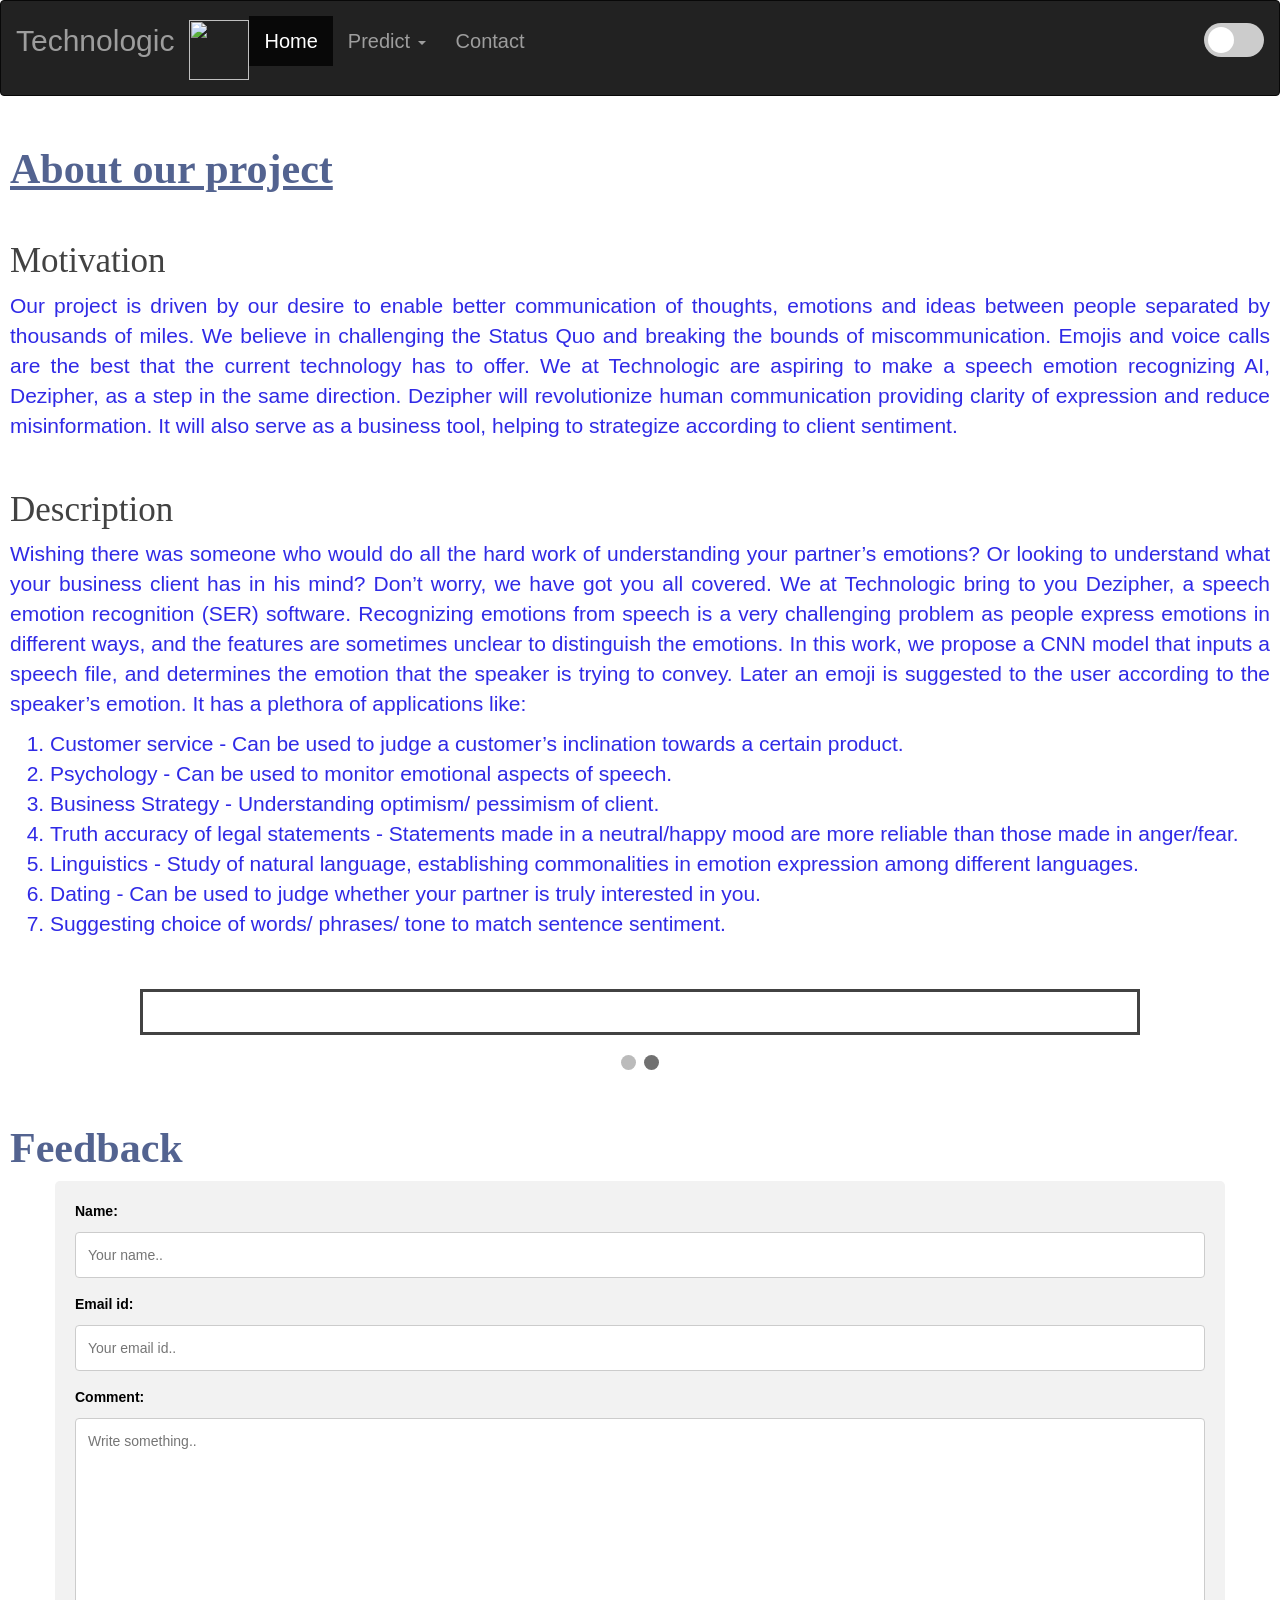
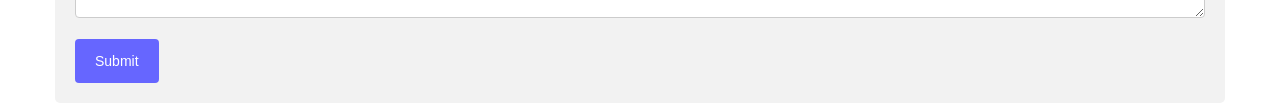
==== webapp/templates/home.html @ 87623f64 "Add files via upload" ====
<!DOCTYPE html>

<html lang="en">
<head>
<link rel="stylesheet" href="https://cdnjs.cloudflare.com/ajax/libs/font-awesome/4.7.0/css/font-awesome.min.css">
<title>Home</title>
  <meta charset="utf-8">
  <meta name="viewport" content="width=device-width, initial-scale=1">
  <link rel="stylesheet" href="https://maxcdn.bootstrapcdn.com/bootstrap/3.4.1/css/bootstrap.min.css">
  <script src="https://ajax.googleapis.com/ajax/libs/jquery/3.5.1/jquery.min.js"></script>
  <script src="https://maxcdn.bootstrapcdn.com/bootstrap/3.4.1/js/bootstrap.min.js"></script>

  <style>
  	:root {
    --primary-color: #302AE6;
    --secondary-color: #536390;
    --font-color: #424242;
    --bg-color: #fff;
    --heading-color: #292922;
		}

	[data-theme="dark"] {
    --primary-color: #9A97F3;
    --secondary-color: #818cab;
    --font-color: #e1e1ff;
    --bg-color: #161625;
    --heading-color: #818cab;
	}

	body {font-family: Arial, Helvetica, sans-serif;}
	* {box-sizing: border-box;}
	body {
    background-color: var(--bg-color);
    color: var(--font-color);
		}

	h1 {
    		color: var(--secondary-color);}

	p , ol {
    color: var(--primary-color);
		}
	#navbar {
		color: var(--primary-color);
	}

	input[type=text], select, textarea {
	  width: 100%;
	  padding: 12px;
	  border: 1px solid #ccc;
	  border-radius: 4px;
	  box-sizing: border-box;
	  margin-top: 6px;
	  margin-bottom: 16px;
	  resize: vertical;
	}

	input[type=submit] {
	  background-color: #6666FF;
	  color: white;
	  padding: 12px 20px;
	  border: none;
	  border-radius: 4px;
	  cursor: pointer;
	}

	input[type=submit]:hover {
	  background-color: #6699FF ;
	}

	.container {
	  border-radius: 5px;
	  background-color: #f2f2f2;
	  padding: 20px;
	}
	.theme-switch-wrapper {
  display: flex;
  align-items: center;

  em {
    margin-left: 10px;
    font-size: 1rem;
  }
}
.theme-switch {
  display: inline-block;
  height: 34px;
  position: relative;
  width: 60px;
}

.theme-switch input {
  display:none;
}

.slider {
  background-color: #ccc;
  bottom: 0;
  cursor: pointer;
  left: 0;
  position: absolute;
  right: 0;
  top: 0;
  transition: .4s;
}

.slider:before {
  background-color: #fff;
  bottom: 4px;
  content: "";
  height: 26px;
  left: 4px;
  position: absolute;
  transition: .4s;
  width: 26px;
}

input:checked + .slider {
  background-color: #66bb6a;
}

input:checked + .slider:before {
  transform: translateX(26px);
}

.slider.round {
  border-radius: 34px;
}

.slider.round:before {
  border-radius: 50%;
}
* {box-sizing: border-box}
body {font-family: Verdana, sans-serif; margin:0}
.mySlides {display: none}
img {vertical-align: middle;}

* {box-sizing: border-box;}
body {font-family: Verdana, sans-serif;}
.mySlides {display: none;}
img {vertical-align: middle;}

/* Slideshow container */
.slideshow-container {
  max-width: 1000px;
  position: relative;
  margin: auto;
}

/* Caption text */
.text {
  color: #f2f2f2;
  font-size: 15px;
  padding: 8px 12px;
  position: absolute;
  bottom: 8px;
  width: 100%;
  text-align: center;
}

/* Number text (1/3 etc) */

/* The dots/bullets/indicators */
.dot {
  height: 15px;
  width: 15px;
  margin: 0 2px;
  background-color: #bbb;
  border-radius: 50%;
  display: inline-block;
  transition: background-color 0.6s ease;
}

.active {
  background-color: #717171;
}

/* Fading animation */
.fade {
  -webkit-animation-name: fade;
  -webkit-animation-duration: 1s;
  animation-name: fade;
  animation-duration: 6s;
}

@-webkit-keyframes fade {
  from {opacity: .4} 
  to {opacity: 1}
}

@keyframes fade {
  from {opacity: .4} 
  to {opacity: 1}
}

/* On smaller screens, decrease text size */
@media only screen and (max-width: 300px) {
  .text {font-size: 11px}
}
  </style>
</head>
<body>

<nav class="navbar navbar-inverse" style = "min-height: 65px ; padding:15px 0 ">
  <div class="container-fluid" id = "navbar">
    <div class="navbar-header">
      <button type="button" class="navbar-toggle" data-toggle="collapse" data-target="#myNavbar">
        <span class="icon-bar"></span>
        <span class="icon-bar"></span>
        <span class="icon-bar"></span>                        
      </button>
      <img src = "/static/logo.png" style = "width : 60px ; height : 60px ; margin-top: 4px"></img>
      <a class="navbar-brand" href="#" style = "font-size: 30px"> Technologic
      </a>

    </div>
    <div class="collapse navbar-collapse" id="myNavbar">
      <ul class="nav navbar-nav">
        <li class="active"><a href="home" style = "font-size: 20px">Home</a></li>
        <li class="dropdown">
          <a class="dropdown-toggle" data-toggle="dropdown" href="#" style = "font-size: 20px">Predict <span class="caret"></span></a>
          <ul class="dropdown-menu">
            <li><a href="audio">Record</a></li>
            <li><a href="upload">Upload</a></li>
          </ul>
        </li>
        <li><a href="contacts" style = "font-size: 20px">Contact</a></li>
      </ul>
      <div class="nav navbar-nav navbar-right" style = "padding-top :7px">
      <div class="theme-switch-wrapper" align-content="flex-end">
    <label class="theme-switch" for="checkbox" >
        <input type="checkbox" id="checkbox"  />
        <div class="slider round" ></div>
  </label>
</div>
</div>

    </div>
  </div>
</nav>
 <div class = "About" style = "padding: 0px 10px; text-align: justify;">
	<h1 style = "font-size: 300%; font-family: Agency FB; font-weight: bold; margin-top: 50px;"><u> About our project </u></h1>
	<h2 style = "font-size: 250%; font-family: BatangChe; margin-top: 50px;"> Motivation </h2>
	<p style = "font-size: 150%;">Our project is driven by our desire to enable better communication of thoughts, emotions and ideas between people separated by thousands of miles. We believe in challenging the Status Quo and breaking the bounds of miscommunication. Emojis and voice calls are the best that the current technology has to offer. We at Technologic are aspiring to make a speech emotion recognizing AI, Dezipher, as a step in the same direction. Dezipher will revolutionize human communication providing clarity of expression and reduce misinformation. It will also serve as a business tool, helping to strategize according to client sentiment. </p>

	<h2 style = "font-size: 250%; font-family: BatangChe; margin-top: 50px;">Description</h2>
	<p style = "font-size: 150%;">
	Wishing there was someone who would do all the hard work of understanding your partner’s emotions? Or looking to understand what your business client has in his mind? Don’t worry, we have got you all covered. We at Technologic bring to you Dezipher, a speech emotion recognition (SER) software. Recognizing emotions from speech is a very challenging problem as people express emotions in different ways, and the features are sometimes unclear to distinguish the emotions. In this work, we propose a CNN model that inputs a speech file, and determines the emotion that the speaker is trying to convey. Later an emoji is suggested to the user according to the speaker’s emotion. It has a plethora of applications like:</p>
	<ol style = "font-size: 150%;">
		<li>Customer service - Can be used to judge a customer’s inclination towards a certain product.</li>
		<li>Psychology - Can be used to monitor emotional aspects of speech.</li>
		<li>Business Strategy - Understanding optimism/ pessimism of client.</li>
		<li>Truth accuracy of legal statements - Statements made in a neutral/happy mood are more reliable than those made in anger/fear.</li>
		<li>Linguistics - Study of natural language, establishing commonalities in emotion expression among different languages.</li>
		<li>Dating - Can be used to judge whether your partner is truly interested in you.</li>
		<li>Suggesting choice of words/ phrases/ tone to match sentence sentiment.</li>
	</ol>
</div>
<div class="slideshow-container" style = "margin-top: 50px ; border-style: solid ; padding: 10px">

<div class="mySlides fade">
  <img src="/static/meeting_photo2.png" style="width:100%">
  <div class="text">CNN</div>
</div>

<div class="mySlides fade">
  <img src="/static/meeting_photo1.png" style="width:100%">
  <div class="text">WebApp</div>
</div>

</div>
<br>

<div style="text-align:center">
  <span class="dot"></span> 
  <span class="dot"></span> </div>


<div class = "Feedback" style = "padding: 0px 10px; text-align: justify;">
	<h1 style = "font-size: 300%; font-family: Agency FB; font-weight: bold; margin-top: 50px;"> Feedback </h1>
	<div class="container" style ="color: black">
	  <form >
	    <label for="name">Name:</label>
	    <input type="text" id="name" name="name" placeholder="Your name..">

	    <label for="email">Email id:</label>
	    <input type="text" id="email" name="email" placeholder="Your email id..">

	    <label for="comment">Comment:</label>
	    <textarea id="comment" name="comment" placeholder="Write something.." style="height:200px"></textarea>

	    <input type="submit" value="Submit">
	  </form>
	</div>
</div>

</body>
<script type="text/javascript">const toggleSwitch = document.querySelector('.theme-switch input[type="checkbox"]');
const currentTheme = localStorage.getItem('theme');

if (currentTheme) {
    document.documentElement.setAttribute('data-theme', currentTheme);
  
    if (currentTheme === 'dark') {
        toggleSwitch.checked = true;
    }
}

function switchTheme(e) {
    if (e.target.checked) {
        document.documentElement.setAttribute('data-theme', 'dark');
        localStorage.setItem('theme', 'dark');
    }
    else {        document.documentElement.setAttribute('data-theme', 'light');
          localStorage.setItem('theme', 'light');
    }    
}

toggleSwitch.addEventListener('change', switchTheme, false);

var slideIndex = 1;
showSlides();

function showSlides() {
  var i;
  var slides = document.getElementsByClassName("mySlides");
  var dots = document.getElementsByClassName("dot");
  for (i = 0; i < slides.length; i++) {
    slides[i].style.display = "none";  
  }
  slideIndex++;
  if (slideIndex > slides.length) {slideIndex = 1}    
  for (i = 0; i < dots.length; i++) {
    dots[i].className = dots[i].className.replace(" active", "");
  }
  slides[slideIndex-1].style.display = "block";  
  dots[slideIndex-1].className += " active";
  setTimeout(showSlides, 6000); 
}


</script>
</html>
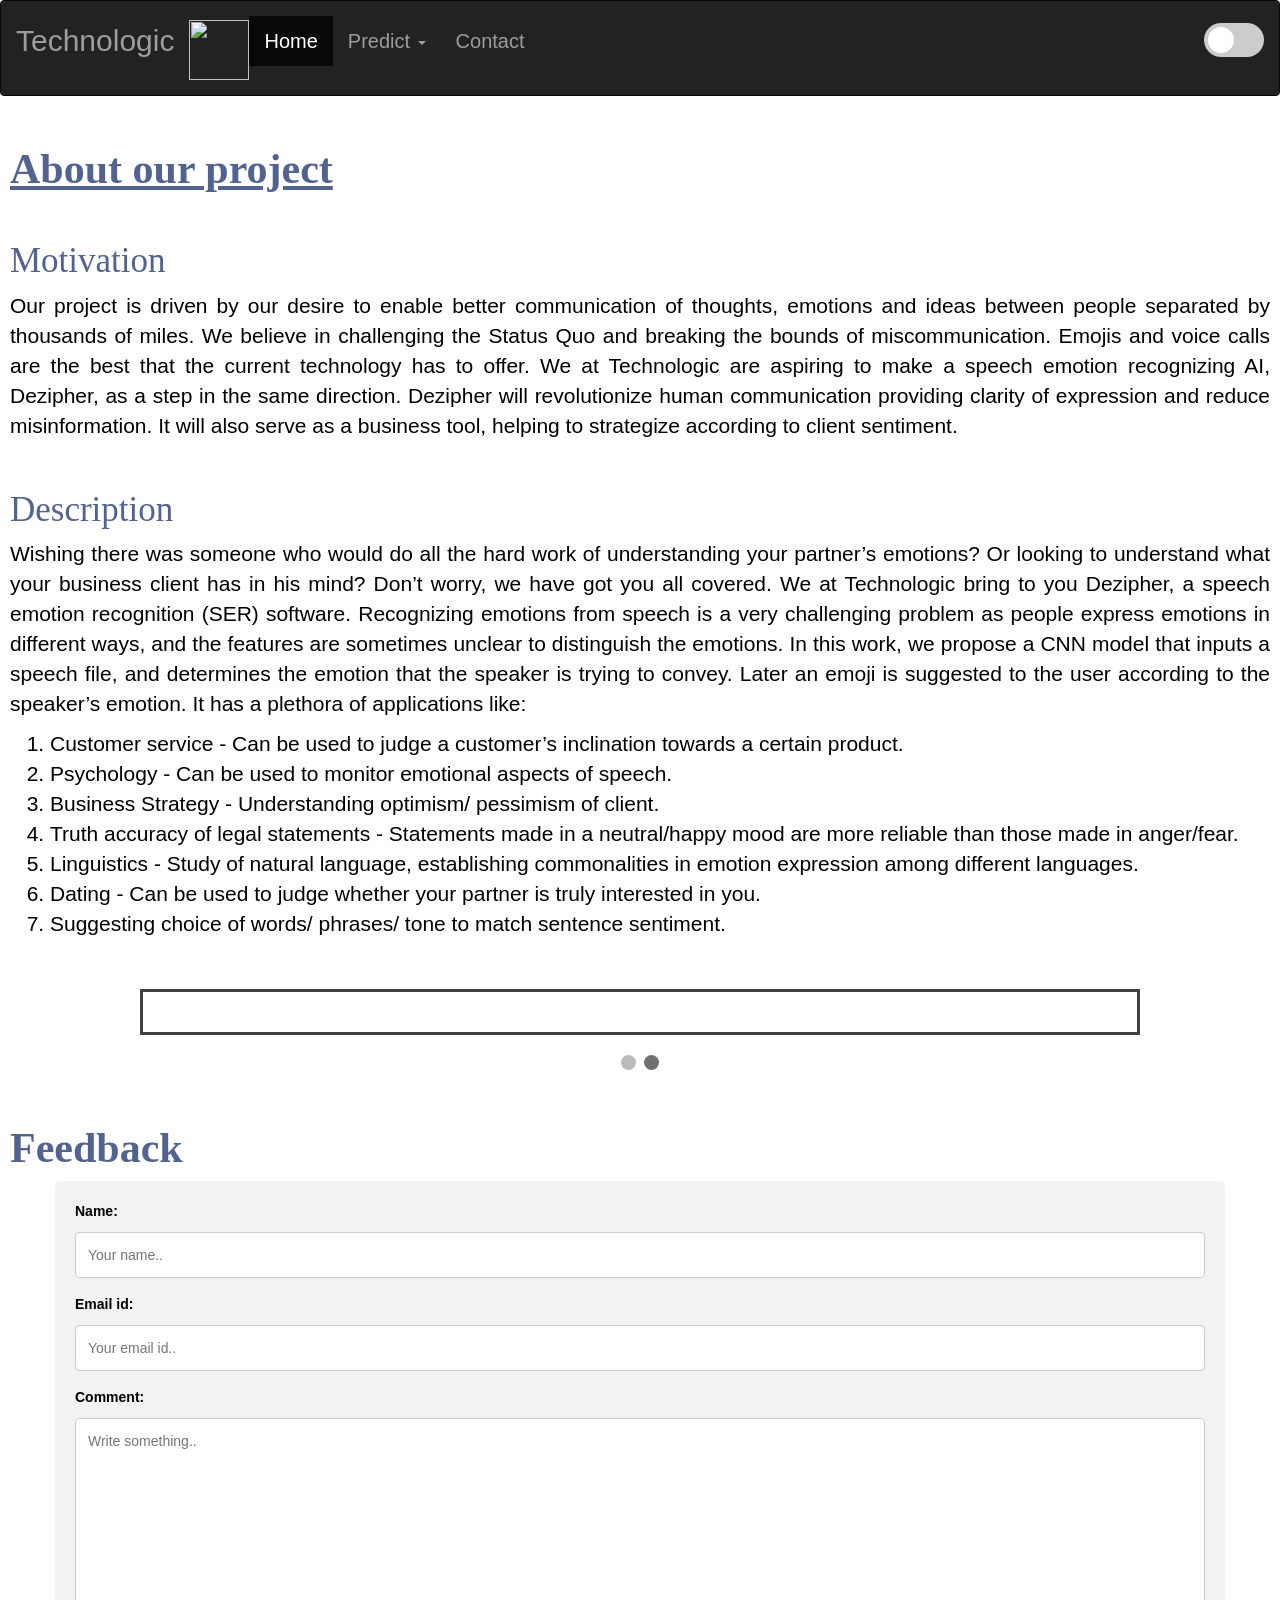
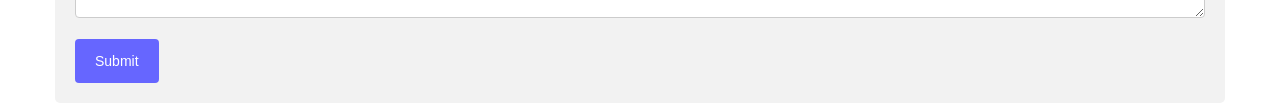
==== commit 278eca31: "Update home.html" ====
--- a/webapp/templates/home.html
+++ b/webapp/templates/home.html
@@ -1,46 +1,66 @@
-
 <!DOCTYPE html>
 
 <html lang="en">
 <head>
 <link rel="stylesheet" href="https://cdnjs.cloudflare.com/ajax/libs/font-awesome/4.7.0/css/font-awesome.min.css">
 <title>Home</title>
-  <meta charset="utf-8">
-  <meta name="viewport" content="width=device-width, initial-scale=1">
-  <link rel="stylesheet" href="https://maxcdn.bootstrapcdn.com/bootstrap/3.4.1/css/bootstrap.min.css">
-  <script src="https://ajax.googleapis.com/ajax/libs/jquery/3.5.1/jquery.min.js"></script>
-  <script src="https://maxcdn.bootstrapcdn.com/bootstrap/3.4.1/js/bootstrap.min.js"></script>
-
-  <style>
+<meta charset="utf-8">
+<meta name="viewport" content="width=device-width, initial-scale=1">
+<link rel="stylesheet" href="https://maxcdn.bootstrapcdn.com/bootstrap/3.4.1/css/bootstrap.min.css">
+<script src="https://ajax.googleapis.com/ajax/libs/jquery/3.5.1/jquery.min.js"></script>
+<script src="https://maxcdn.bootstrapcdn.com/bootstrap/3.4.1/js/bootstrap.min.js"></script>
+
+<style>
   	:root {
-    --primary-color: #302AE6;
+    --primary-color: #000000;
     --secondary-color: #536390;
     --font-color: #424242;
     --bg-color: #fff;
     --heading-color: #292922;
-		}
+	}
 
 	[data-theme="dark"] {
-    --primary-color: #9A97F3;
+    --primary-color: #C8C8C8;
     --secondary-color: #818cab;
     --font-color: #e1e1ff;
     --bg-color: #161625;
     --heading-color: #818cab;
 	}
 
-	body {font-family: Arial, Helvetica, sans-serif;}
+	body {
+		font-family: Arial, Helvetica, sans-serif;
+	}
 	* {box-sizing: border-box;}
 	body {
     background-color: var(--bg-color);
     color: var(--font-color);
-		}
+	}
 
 	h1 {
-    		color: var(--secondary-color);}
+		color: var(--secondary-color);
+		font-size: 300%; 
+		font-family: Agency FB; 
+		font-weight: bold; 
+		margin-top: 50px;
+	}
+
+	h2 {
+		color: var(--secondary-color);
+		font-size: 250%; 
+		font-family: BatangChe; 
+		margin-top: 50px;
+	}
 
 	p , ol {
-    color: var(--primary-color);
-		}
+    	color: var(--primary-color);
+    	font-size: 150%;
+	}
+
+	.About, .Feedback {
+		padding: 0px 10px;
+		text-align: justify;
+	}
+
 	#navbar {
 		color: var(--primary-color);
 	}
@@ -74,131 +94,142 @@
 	  background-color: #f2f2f2;
 	  padding: 20px;
 	}
+
 	.theme-switch-wrapper {
-  display: flex;
-  align-items: center;
-
-  em {
-    margin-left: 10px;
-    font-size: 1rem;
-  }
-}
-.theme-switch {
-  display: inline-block;
-  height: 34px;
-  position: relative;
-  width: 60px;
-}
-
-.theme-switch input {
-  display:none;
-}
-
-.slider {
-  background-color: #ccc;
-  bottom: 0;
-  cursor: pointer;
-  left: 0;
-  position: absolute;
-  right: 0;
-  top: 0;
-  transition: .4s;
-}
-
-.slider:before {
-  background-color: #fff;
-  bottom: 4px;
-  content: "";
-  height: 26px;
-  left: 4px;
-  position: absolute;
-  transition: .4s;
-  width: 26px;
-}
-
-input:checked + .slider {
-  background-color: #66bb6a;
-}
-
-input:checked + .slider:before {
-  transform: translateX(26px);
-}
-
-.slider.round {
-  border-radius: 34px;
-}
-
-.slider.round:before {
-  border-radius: 50%;
-}
-* {box-sizing: border-box}
-body {font-family: Verdana, sans-serif; margin:0}
-.mySlides {display: none}
-img {vertical-align: middle;}
-
-* {box-sizing: border-box;}
-body {font-family: Verdana, sans-serif;}
-.mySlides {display: none;}
-img {vertical-align: middle;}
-
-/* Slideshow container */
-.slideshow-container {
-  max-width: 1000px;
-  position: relative;
-  margin: auto;
-}
-
-/* Caption text */
-.text {
-  color: #f2f2f2;
-  font-size: 15px;
-  padding: 8px 12px;
-  position: absolute;
-  bottom: 8px;
-  width: 100%;
-  text-align: center;
-}
-
-/* Number text (1/3 etc) */
-
-/* The dots/bullets/indicators */
-.dot {
-  height: 15px;
-  width: 15px;
-  margin: 0 2px;
-  background-color: #bbb;
-  border-radius: 50%;
-  display: inline-block;
-  transition: background-color 0.6s ease;
-}
-
-.active {
-  background-color: #717171;
-}
-
-/* Fading animation */
-.fade {
-  -webkit-animation-name: fade;
-  -webkit-animation-duration: 1s;
-  animation-name: fade;
-  animation-duration: 6s;
-}
-
-@-webkit-keyframes fade {
-  from {opacity: .4} 
-  to {opacity: 1}
-}
-
-@keyframes fade {
-  from {opacity: .4} 
-  to {opacity: 1}
-}
-
-/* On smaller screens, decrease text size */
-@media only screen and (max-width: 300px) {
-  .text {font-size: 11px}
-}
-  </style>
+	  display: flex;
+	  align-items: center;
+
+	  em {
+	    margin-left: 10px;
+	    font-size: 1rem;
+	  }
+	}
+
+	.theme-switch {
+	  display: inline-block;
+	  height: 34px;
+	  position: relative;
+	  width: 60px;
+	}
+
+	.theme-switch input {
+	  display:none;
+	}
+
+	.slider {
+	  background-color: #ccc;
+	  bottom: 0;
+	  cursor: pointer;
+	  left: 0;
+	  position: absolute;
+	  right: 0;
+	  top: 0;
+	  transition: .4s;
+	}
+
+	.slider:before {
+	  background-color: #fff;
+	  bottom: 4px;
+	  content: "";
+	  height: 26px;
+	  left: 4px;
+	  position: absolute;
+	  transition: .4s;
+	  width: 26px;
+	}
+
+	input:checked + .slider {
+	  background-color: #66bb6a;
+	}
+
+	input:checked + .slider:before {
+	  transform: translateX(26px);
+	}
+
+	.slider.round {
+	  border-radius: 34px;
+	}
+
+	.slider.round:before {
+	  border-radius: 50%;
+	}
+	* {box-sizing: border-box}
+	body {
+		font-family: Verdana, sans-serif; margin:0
+	}
+	.mySlides {display: none}
+	img {
+		vertical-align: middle;
+	}
+
+	* {box-sizing: border-box;}
+	body {
+		font-family: Verdana, sans-serif;
+	}
+	.mySlides {display: none;}
+	img {
+		vertical-align: middle;
+	}
+
+	/* Slideshow container */
+	.slideshow-container {
+	  max-width: 1000px;
+	  position: relative;
+	  margin: auto;
+	  margin-top: 50px; 
+	  border-style: solid;
+	  padding: 10px;
+	}
+
+	/* Caption text */
+	.text {
+	  color: #FFFFFF;
+	  font-size: 15px;
+	  padding: 8px 12px;
+	  position: absolute;
+	  top: 8px;
+	  width: 100%;
+	  text-align: center;
+	}
+
+	/* The dots/bullets/indicators */
+	.dot {
+	  height: 15px;
+	  width: 15px;
+	  margin: 0 2px;
+	  background-color: #bbb;
+	  border-radius: 50%;
+	  display: inline-block;
+	  transition: background-color 0.6s ease;
+	}
+
+	.active {
+	  background-color: #717171;
+	}
+
+	/* Fading animation */
+	.fade {
+	  -webkit-animation-name: fade;
+	  -webkit-animation-duration: 1s;
+	  animation-name: fade;
+	  animation-duration: 6s;
+	}
+
+	@-webkit-keyframes fade {
+	  from {opacity: .6} 
+	  to {opacity: 1}
+	}
+
+	@keyframes fade {
+	  from {opacity: .6} 
+	  to {opacity: 1}
+	}
+
+	/* On smaller screens, decrease text size */
+	@media only screen and (max-width: 300px) {
+	  .text {font-size: 11px}
+	}
+</style>
 </head>
 <body>
 
@@ -228,26 +259,26 @@
         <li><a href="contacts" style = "font-size: 20px">Contact</a></li>
       </ul>
       <div class="nav navbar-nav navbar-right" style = "padding-top :7px">
-      <div class="theme-switch-wrapper" align-content="flex-end">
-    <label class="theme-switch" for="checkbox" >
-        <input type="checkbox" id="checkbox"  />
-        <div class="slider round" ></div>
-  </label>
-</div>
-</div>
-
-    </div>
+      	<div class="theme-switch-wrapper" align-content="flex-end">
+    	  <label class="theme-switch" for="checkbox" >
+          	<input type="checkbox" id="checkbox"  />
+          	<div class="slider round" ></div>
+  		  </label>
+  		</div>
+	  </div>
+	</div>
   </div>
 </nav>
- <div class = "About" style = "padding: 0px 10px; text-align: justify;">
-	<h1 style = "font-size: 300%; font-family: Agency FB; font-weight: bold; margin-top: 50px;"><u> About our project </u></h1>
-	<h2 style = "font-size: 250%; font-family: BatangChe; margin-top: 50px;"> Motivation </h2>
-	<p style = "font-size: 150%;">Our project is driven by our desire to enable better communication of thoughts, emotions and ideas between people separated by thousands of miles. We believe in challenging the Status Quo and breaking the bounds of miscommunication. Emojis and voice calls are the best that the current technology has to offer. We at Technologic are aspiring to make a speech emotion recognizing AI, Dezipher, as a step in the same direction. Dezipher will revolutionize human communication providing clarity of expression and reduce misinformation. It will also serve as a business tool, helping to strategize according to client sentiment. </p>
-
-	<h2 style = "font-size: 250%; font-family: BatangChe; margin-top: 50px;">Description</h2>
-	<p style = "font-size: 150%;">
+
+ <div class = "About">
+	<h1><u> About our project </u></h1>
+	<h2> Motivation </h2>
+	<p>Our project is driven by our desire to enable better communication of thoughts, emotions and ideas between people separated by thousands of miles. We believe in challenging the Status Quo and breaking the bounds of miscommunication. Emojis and voice calls are the best that the current technology has to offer. We at Technologic are aspiring to make a speech emotion recognizing AI, Dezipher, as a step in the same direction. Dezipher will revolutionize human communication providing clarity of expression and reduce misinformation. It will also serve as a business tool, helping to strategize according to client sentiment. </p>
+
+	<h2>Description</h2>
+	<p>
 	Wishing there was someone who would do all the hard work of understanding your partner’s emotions? Or looking to understand what your business client has in his mind? Don’t worry, we have got you all covered. We at Technologic bring to you Dezipher, a speech emotion recognition (SER) software. Recognizing emotions from speech is a very challenging problem as people express emotions in different ways, and the features are sometimes unclear to distinguish the emotions. In this work, we propose a CNN model that inputs a speech file, and determines the emotion that the speaker is trying to convey. Later an emoji is suggested to the user according to the speaker’s emotion. It has a plethora of applications like:</p>
-	<ol style = "font-size: 150%;">
+	<ol>
 		<li>Customer service - Can be used to judge a customer’s inclination towards a certain product.</li>
 		<li>Psychology - Can be used to monitor emotional aspects of speech.</li>
 		<li>Business Strategy - Understanding optimism/ pessimism of client.</li>
@@ -257,17 +288,17 @@
 		<li>Suggesting choice of words/ phrases/ tone to match sentence sentiment.</li>
 	</ol>
 </div>
-<div class="slideshow-container" style = "margin-top: 50px ; border-style: solid ; padding: 10px">
-
-<div class="mySlides fade">
-  <img src="/static/meeting_photo2.png" style="width:100%">
-  <div class="text">CNN</div>
-</div>
-
-<div class="mySlides fade">
-  <img src="/static/meeting_photo1.png" style="width:100%">
-  <div class="text">WebApp</div>
-</div>
+<div class="slideshow-container">
+
+	<div class="mySlides fade">
+	  <img src="/static/meeting_photo2.png" style="width:100%">
+	  <div class="text">CNN</div>
+	</div>
+
+	<div class="mySlides fade">
+	  <img src="/static/meeting_photo1.png" style="width:100%">
+	  <div class="text">WebApp</div>
+	</div>
 
 </div>
 <br>
@@ -277,8 +308,8 @@
   <span class="dot"></span> </div>
 
 
-<div class = "Feedback" style = "padding: 0px 10px; text-align: justify;">
-	<h1 style = "font-size: 300%; font-family: Agency FB; font-weight: bold; margin-top: 50px;"> Feedback </h1>
+<div class = "Feedback">
+	<h1> Feedback </h1>
 	<div class="container" style ="color: black">
 	  <form >
 	    <label for="name">Name:</label>
@@ -296,7 +327,10 @@
 </div>
 
 </body>
-<script type="text/javascript">const toggleSwitch = document.querySelector('.theme-switch input[type="checkbox"]');
+
+<script type="text/javascript">
+	
+const toggleSwitch = document.querySelector('.theme-switch input[type="checkbox"]');
 const currentTheme = localStorage.getItem('theme');
 
 if (currentTheme) {
@@ -339,6 +373,6 @@
   setTimeout(showSlides, 6000); 
 }
 
-
 </script>
+
 </html>
